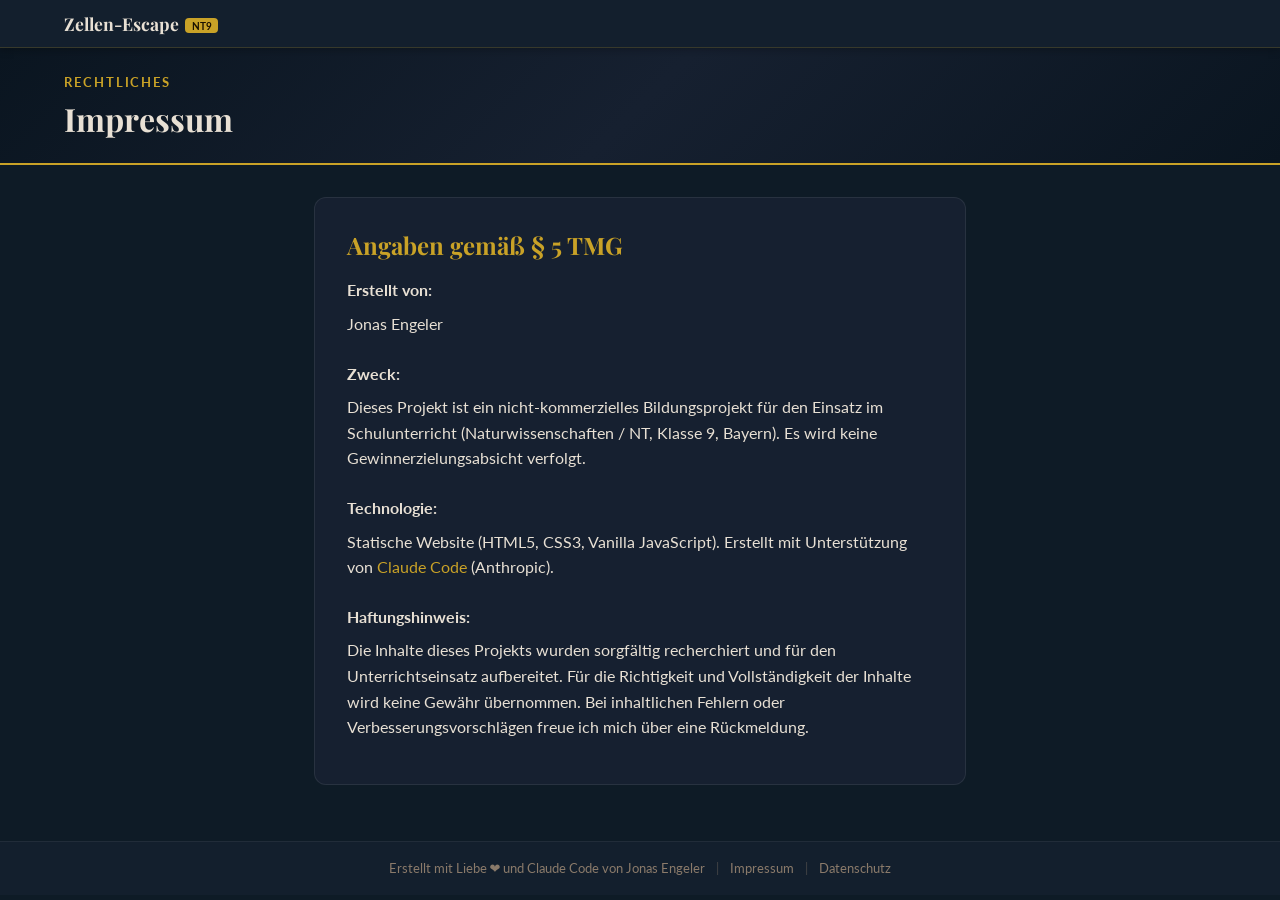
==== impressum.html @ a906e3ff "Add files via upload" ====
<!DOCTYPE html>
<html lang="de">
<head>
  <meta charset="UTF-8">
  <meta name="viewport" content="width=device-width, initial-scale=1.0">
  <title>Zellen-Escape-Room NT9 – Impressum</title>
  <link rel="preconnect" href="https://fonts.googleapis.com">
  <link href="https://fonts.googleapis.com/css2?family=Playfair+Display:wght@400;700&family=Lato:wght@300;400;700&family=Courier+Prime:wght@400;700&display=swap" rel="stylesheet">
  <link rel="stylesheet" href="styles/main.css">
</head>
<body>

<header class="site-header">
  <div class="header-inner">
    <a href="index.html" class="site-logo">Zellen-Escape<span class="logo-badge">NT9</span></a>
  </div>
</header>

<div class="mappe-banner">
  <div class="mappe-banner-inner">
    <span class="mappe-label">Rechtliches</span>
    <h1>Impressum</h1>
  </div>
</div>

<main style="max-width:700px;margin:2rem auto;padding:0 1.5rem;">
  <div class="lehrer-card" style="background:var(--bg-card);border:1px solid rgba(255,255,255,0.08);border-radius:var(--radius-lg);padding:2rem;margin-bottom:1.5rem;">
    <h2 style="color:var(--gold);margin-bottom:1rem;">Angaben gemäß § 5 TMG</h2>

    <p style="color:var(--text-light);margin-bottom:0.5rem;"><strong>Erstellt von:</strong></p>
    <p style="color:var(--text-light);margin-bottom:1.5rem;">Jonas Engeler</p>

    <p style="color:var(--text-light);margin-bottom:0.5rem;"><strong>Zweck:</strong></p>
    <p style="color:var(--text-light);margin-bottom:1.5rem;">
      Dieses Projekt ist ein nicht-kommerzielles Bildungsprojekt für den Einsatz im Schulunterricht (Naturwissenschaften / NT, Klasse 9, Bayern). Es wird keine Gewinnerzielungsabsicht verfolgt.
    </p>

    <p style="color:var(--text-light);margin-bottom:0.5rem;"><strong>Technologie:</strong></p>
    <p style="color:var(--text-light);margin-bottom:1.5rem;">
      Statische Website (HTML5, CSS3, Vanilla JavaScript). Erstellt mit Unterstützung von <a href="https://claude.ai/claude-code" target="_blank" rel="noopener">Claude Code</a> (Anthropic).
    </p>

    <p style="color:var(--text-light);margin-bottom:0.5rem;"><strong>Haftungshinweis:</strong></p>
    <p style="color:var(--text-light);">
      Die Inhalte dieses Projekts wurden sorgfältig recherchiert und für den Unterrichtseinsatz aufbereitet. Für die Richtigkeit und Vollständigkeit der Inhalte wird keine Gewähr übernommen. Bei inhaltlichen Fehlern oder Verbesserungsvorschlägen freue ich mich über eine Rückmeldung.
    </p>
  </div>
</main>

<footer class="site-footer">
  Erstellt mit Liebe &#10084;&#65039; und <a href="https://claude.ai/claude-code" target="_blank" rel="noopener">Claude Code</a> von Jonas Engeler
  <span class="footer-sep">|</span>
  <a href="impressum.html">Impressum</a>
  <span class="footer-sep">|</span>
  <a href="datenschutz.html">Datenschutz</a>
</footer>

</body>
</html>
---- styles/main.css ----
/* ===================================================================
   main.css – Zellen-Escape-Room NT9
   Design-System für alle Seiten
   =================================================================== */

/* ─── 1. CSS-Variablen ─────────────────────────────────────────── */
:root {
  /* Hintergründe */
  --bg:           #0e1b26;
  --bg-mid:       #131f2d;
  --bg-card:      #162030;

  /* Papier-Töne */
  --paper:        #f5f0e8;
  --paper-dark:   #ede7d9;
  --paper-border: #d5c9b5;

  /* Akzentfarben */
  --gold:         #c9a227;
  --red:          #9b2226;
  --red-light:    #c0392b;
  --green:        #27ae60;
  --blue:         #2980b9;
  --orange:       #e67e22;

  /* Text */
  --text-light:   #e8e0d4;
  --text-mid:     #4a3728;
  --text-dark:    #2c1f14;
  --text-faint:   #8a7a6a;
  --text-muted:   #6b5744;

  /* Effekte */
  --shadow-sm:  0 2px 8px rgba(0,0,0,0.25);
  --shadow-md:  0 4px 16px rgba(0,0,0,0.35);
  --shadow-lg:  0 8px 32px rgba(0,0,0,0.5);
  --radius:     8px;
  --radius-lg:  12px;
  --transition: 0.18s ease;
}

/* ─── 2. Reset & Base ─────────────────────────────────────────── */
*, *::before, *::after { box-sizing: border-box; margin: 0; padding: 0; }

html { scroll-behavior: smooth; }

body {
  background: var(--bg);
  color: var(--text-light);
  font-family: 'Lato', system-ui, sans-serif;
  font-size: 16px;
  line-height: 1.6;
  min-height: 100vh;
  display: flex;
  flex-direction: column;
}

h1, h2, h3, h4 {
  font-family: 'Playfair Display', Georgia, serif;
  line-height: 1.3;
}

a { color: var(--gold); text-decoration: none; transition: color var(--transition); }
a:hover { color: #e8c040; }

img { max-width: 100%; height: auto; }

/* ─── 3. Header ───────────────────────────────────────────────── */
.site-header {
  background: var(--bg-mid);
  border-bottom: 1px solid rgba(201,162,39,0.2);
  position: sticky;
  top: 0;
  z-index: 100;
  box-shadow: var(--shadow-sm);
}

.header-inner {
  max-width: 1200px;
  margin: 0 auto;
  padding: 0.6rem 1.5rem;
  display: flex;
  align-items: center;
  gap: 1rem;
}

.site-logo {
  font-family: 'Playfair Display', serif;
  font-size: 1.1rem;
  font-weight: 700;
  color: var(--text-light);
  white-space: nowrap;
}

.logo-badge {
  background: var(--gold);
  color: #1a1000;
  font-size: 0.65rem;
  font-weight: 700;
  padding: 0.1rem 0.4rem;
  border-radius: 4px;
  margin-left: 0.4rem;
  vertical-align: middle;
  font-family: 'Lato', sans-serif;
}

/* ─── 3b. Punkte-Zähler im Header ───────────────────────────── */
#points-counter-wrap {
  display: flex;
  align-items: center;
  gap: 0.35rem;
  background: rgba(201,162,39,0.12);
  border: 1px solid rgba(201,162,39,0.35);
  border-radius: 20px;
  padding: 0.2rem 0.75rem;
  white-space: nowrap;
  margin-left: auto;
  flex-shrink: 0;
}
.points-label {
  font-family: 'Lato', sans-serif;
  font-size: 0.65rem;
  font-weight: 700;
  text-transform: uppercase;
  letter-spacing: 0.06em;
  color: var(--gold);
  opacity: 0.75;
}
#points-counter {
  font-family: 'Courier Prime', monospace;
  font-size: 0.82rem;
  font-weight: 700;
  color: var(--gold);
}
@media (max-width: 600px) {
  #points-counter-wrap { padding: 0.15rem 0.5rem; }
  .points-label        { display: none; }
  #points-counter      { font-size: 0.75rem; }
}

/* ─── 4. Kapitel-Navigation ───────────────────────────────────── */
.chapter-nav {
  display: flex;
  align-items: center;
  gap: 0.3rem;
  flex: 1;
  justify-content: center;
}

.nav-arrow {
  color: var(--text-faint);
  font-size: 1.4rem;
  padding: 0 0.2rem;
  transition: color var(--transition);
}
.nav-arrow:hover { color: var(--gold); }

.chapter-circles {
  display: flex;
  gap: 0.3rem;
}

.chapter-circle {
  width: 32px;
  height: 32px;
  border-radius: 50%;
  background: rgba(255,255,255,0.06);
  border: 1px solid rgba(255,255,255,0.12);
  color: var(--text-faint);
  font-size: 0.8rem;
  font-weight: 700;
  display: flex;
  align-items: center;
  justify-content: center;
  transition: all var(--transition);
  cursor: pointer;
  text-decoration: none;
}

.chapter-circle:hover { border-color: var(--gold); color: var(--gold); }
.chapter-circle.active { background: var(--gold); color: #1a1000; border-color: var(--gold); transform: scale(1.15); }
.chapter-circle.completed { background: var(--green); color: white; border-color: var(--green); }
.chapter-circle.locked { cursor: not-allowed; opacity: 0.4; }

.sidebar-toggle {
  background: none;
  border: 1px solid rgba(255,255,255,0.15);
  color: var(--text-light);
  padding: 0.35rem 0.6rem;
  border-radius: var(--radius);
  cursor: pointer;
  font-size: 1rem;
  display: none;
}

/* ─── 5. Banner ───────────────────────────────────────────────── */
.mappe-banner {
  background: linear-gradient(135deg, #0a1520 0%, #162030 50%, #0a1520 100%);
  border-bottom: 2px solid var(--gold);
  padding: 1.5rem 0;
}

.mappe-banner-inner {
  max-width: 1200px;
  margin: 0 auto;
  padding: 0 1.5rem;
}

.mappe-label {
  font-size: 0.8rem;
  font-weight: 700;
  letter-spacing: 0.15em;
  color: var(--gold);
  text-transform: uppercase;
  display: block;
  margin-bottom: 0.3rem;
}

.mappe-banner h1 {
  font-size: clamp(1.3rem, 3vw, 2rem);
  color: var(--text-light);
}

/* ─── 6. Layout-Wrapper (Sidebar + Content) ───────────────────── */
.layout-wrapper {
  max-width: 1200px;
  margin: 0 auto;
  padding: 2rem 1.5rem;
  display: flex;
  gap: 2rem;
  flex: 1;
  align-items: flex-start;
}

/* ─── 7. Sidebar ─────────────────────────────────────────────── */
.task-sidebar {
  width: 220px;
  flex-shrink: 0;
  background: var(--bg-card);
  border: 1px solid rgba(201,162,39,0.12);
  border-radius: var(--radius-lg);
  padding: 1rem;
  position: sticky;
  top: 80px;
}

.sidebar-title {
  font-size: 0.85rem;
  font-weight: 700;
  color: var(--gold);
  text-transform: uppercase;
  letter-spacing: 0.1em;
  margin-bottom: 0.75rem;
  padding-bottom: 0.5rem;
  border-bottom: 1px solid rgba(201,162,39,0.2);
}

.task-list { list-style: none; }

.task-nav-item {
  display: flex;
  align-items: flex-start;
  gap: 0.5rem;
  padding: 0.5rem 0.4rem;
  border-radius: var(--radius);
  cursor: pointer;
  transition: background var(--transition);
  margin-bottom: 0.2rem;
}

.task-nav-item:hover:not(.locked) { background: rgba(201,162,39,0.08); }
.task-nav-item.active { background: rgba(201,162,39,0.12); }
.task-nav-item.completed .task-status { color: var(--green); }
.task-nav-item.locked { opacity: 0.5; cursor: not-allowed; }

.task-status { font-size: 0.85rem; min-width: 16px; }
.task-nav-title { font-size: 0.8rem; color: var(--text-light); line-height: 1.3; }

/* ─── 8. Content-Area ─────────────────────────────────────────── */
.content-area { flex: 1; min-width: 0; }

/* ─── 9. Archiv-Kontext ───────────────────────────────────────── */
.archive-context {
  background: var(--bg-card);
  border: 1px solid rgba(201,162,39,0.15);
  border-radius: var(--radius-lg);
  padding: 1.25rem 1.5rem;
  margin-bottom: 1.5rem;
}

.archive-stamp {
  font-size: 0.7rem;
  letter-spacing: 0.15em;
  color: var(--gold);
  text-transform: uppercase;
  margin-bottom: 0.5rem;
  font-weight: 700;
}

.context-text {
  color: var(--text-light);
  font-style: italic;
  opacity: 0.9;
}

/* ─── 10. Strategiekoffer ─────────────────────────────────────── */
.strategie-koffer {
  background: var(--bg-card);
  border: 1px solid rgba(201,162,39,0.2);
  border-radius: var(--radius-lg);
  margin-bottom: 1.5rem;
  overflow: hidden;
}

.strategie-koffer summary {
  padding: 0.9rem 1.2rem;
  cursor: pointer;
  color: var(--gold);
  font-weight: 700;
  font-size: 0.9rem;
  list-style: none;
  display: flex;
  align-items: center;
  gap: 0.5rem;
  user-select: none;
}

.strategie-koffer summary::before {
  content: '▶';
  font-size: 0.7rem;
  transition: transform 0.2s;
}
.strategie-koffer[open] summary::before { transform: rotate(90deg); }

.strategie-koffer-body {
  padding: 0 1.2rem 1rem;
  display: flex;
  flex-direction: column;
  gap: 0.5rem;
}

.strategie-item {
  color: var(--text-light);
  font-size: 0.88rem;
  padding: 0.4rem 0;
  border-top: 1px solid rgba(255,255,255,0.05);
}
.strategie-item strong { color: var(--gold); }

/* ─── 11. Task-Block ─────────────────────────────────────────── */
.task-block {
  display: none;
  margin-bottom: 2rem;
  animation: fadeSlideIn 0.3s ease;
}

.task-block.visible { display: block; }

@keyframes fadeSlideIn {
  from { opacity: 0; }
  to   { opacity: 1; }
}

.task-block-header {
  margin-bottom: 0.75rem;
}

.task-meta {
  display: flex;
  align-items: center;
  gap: 1rem;
}

.task-number {
  font-size: 0.78rem;
  color: var(--text-faint);
  text-transform: uppercase;
  letter-spacing: 0.1em;
  font-weight: 700;
}

.difficulty { color: var(--gold); font-size: 0.9rem; }

.task-title-h2 {
  font-size: 1.3rem;
  color: var(--text-light);
  margin-bottom: 1rem;
}

/* ─── 12. Dokument-Karte ─────────────────────────────────────── */
.document-card {
  background: var(--paper);
  border: 1px solid var(--paper-border);
  border-radius: var(--radius);
  padding: 1.5rem;
  margin-bottom: 1.25rem;
  box-shadow: var(--shadow-sm);
  position: relative;
  overflow: hidden;
}

.document-stamp {
  font-size: 0.7rem;
  letter-spacing: 0.12em;
  color: var(--red);
  text-transform: uppercase;
  font-weight: 700;
  margin-bottom: 0.75rem;
  font-family: 'Courier Prime', monospace;
}

.document-text {
  font-family: 'Courier Prime', 'Courier New', monospace;
  color: var(--text-dark);
  line-height: 1.7;
  font-size: 0.95rem;
}

.document-text p { margin-bottom: 0.75rem; }
.document-text p:last-child { margin-bottom: 0; }
.document-text strong { color: var(--red); font-weight: 700; }
.document-text em { color: var(--text-mid); }

/* Bild in Dokument-Karte */
.doc-image-wrap {
  float: right;
  max-width: 190px;
  margin: 0 0 1rem 1.5rem;
  text-align: center;
}

.doc-image {
  width: 100%;
  border-radius: 4px;
  filter: sepia(15%) grayscale(25%);
  border: 1px solid var(--paper-border);
}

.doc-image-caption {
  font-size: 0.72rem;
  color: var(--text-faint);
  font-style: italic;
  margin-top: 0.3rem;
  line-height: 1.3;
}

/* ANALYSIERT-Stempel */
.analysiert-stamp {
  position: absolute;
  top: 50%;
  left: 50%;
  transform: translate(-50%, -50%) rotate(-12deg) scale(0);
  color: var(--green);
  font-family: 'Courier Prime', monospace;
  font-size: 1.8rem;
  font-weight: 700;
  border: 4px solid var(--green);
  padding: 0.3rem 0.8rem;
  border-radius: 4px;
  opacity: 0.85;
  pointer-events: none;
  animation: stampIn 0.5s cubic-bezier(0.175, 0.885, 0.32, 1.275) forwards;
  white-space: nowrap;
}

@keyframes stampIn {
  0%   { transform: translate(-50%, -50%) rotate(-12deg) scale(3.5); opacity: 0; }
  100% { transform: translate(-50%, -50%) rotate(-12deg) scale(1); opacity: 0.85; }
}

/* ─── 13. Frage-Block ─────────────────────────────────────────── */
.question-block {
  margin-bottom: 1rem;
}

.question-text {
  font-weight: 700;
  color: var(--text-light);
  margin-bottom: 1rem;
  font-size: 1.05rem;
}

/* ─── 14. Antwort-Optionen (Radio/Checkbox) ───────────────────── */
.options-list {
  display: flex;
  flex-direction: column;
  gap: 0.5rem;
  margin-bottom: 1rem;
}

.option-label {
  display: flex;
  align-items: flex-start;
  gap: 0.6rem;
  padding: 0.6rem 0.9rem;
  background: var(--bg-card);
  border: 1px solid rgba(255,255,255,0.08);
  border-radius: var(--radius);
  cursor: pointer;
  color: var(--text-light);
  transition: border-color var(--transition), background var(--transition);
  font-size: 0.95rem;
  line-height: 1.4;
}

.option-label:hover {
  border-color: rgba(201,162,39,0.3);
  background: rgba(201,162,39,0.05);
}

.option-label input {
  margin-top: 0.15rem;
  flex-shrink: 0;
  accent-color: var(--gold);
}

/* ─── 15. Richtig/Falsch-Tabelle ──────────────────────────────── */
.tf-table {
  width: 100%;
  border-collapse: collapse;
  margin-bottom: 1rem;
  background: var(--bg-card);
  border-radius: var(--radius);
  overflow: hidden;
}

.tf-table th {
  background: rgba(201,162,39,0.15);
  color: var(--gold);
  font-size: 0.8rem;
  text-transform: uppercase;
  letter-spacing: 0.08em;
  padding: 0.6rem 0.8rem;
  text-align: left;
}

.tf-table td {
  padding: 0.7rem 0.8rem;
  border-top: 1px solid rgba(255,255,255,0.05);
  color: var(--text-light);
  font-size: 0.92rem;
  vertical-align: middle;
}

.tf-table td:last-child,
.tf-table td:nth-last-child(2) {
  text-align: center;
  width: 70px;
}

.tf-table input[type="radio"] { accent-color: var(--gold); }

/* ─── 16. Zuordnung ───────────────────────────────────────────── */
.zuordnung-liste {
  display: flex;
  flex-direction: column;
  gap: 0.5rem;
  margin-bottom: 1rem;
}

.zuordnung-row {
  display: flex;
  align-items: center;
  gap: 1rem;
  padding: 0.6rem 0.9rem;
  background: var(--bg-card);
  border: 1px solid rgba(255,255,255,0.08);
  border-radius: var(--radius);
  flex-wrap: wrap;
}

.zuordnung-term {
  flex: 1;
  min-width: 180px;
  color: var(--text-light);
  font-size: 0.92rem;
}

.zuordnung-row label {
  display: flex;
  align-items: center;
  gap: 0.3rem;
  color: var(--text-light);
  font-size: 0.88rem;
  cursor: pointer;
}

.zuordnung-row select {
  background: var(--bg);
  color: var(--text-light);
  border: 1px solid rgba(255,255,255,0.2);
  border-radius: 4px;
  padding: 0.3rem 0.5rem;
  font-size: 0.88rem;
}

/* Sort-Liste */
.sort-liste {
  display: flex;
  flex-direction: column;
  gap: 0.5rem;
  margin-bottom: 1rem;
}

.sort-row {
  display: flex;
  align-items: center;
  gap: 1rem;
  padding: 0.6rem 0.9rem;
  background: var(--bg-card);
  border: 1px solid rgba(255,255,255,0.08);
  border-radius: var(--radius);
}

.sort-row span {
  flex: 1;
  color: var(--text-light);
  font-size: 0.92rem;
}

.sort-row select {
  background: var(--bg);
  color: var(--text-light);
  border: 1px solid rgba(255,255,255,0.2);
  border-radius: 4px;
  padding: 0.3rem 0.5rem;
  font-size: 0.88rem;
  min-width: 80px;
}

/* ─── 17. Tipp-System ─────────────────────────────────────────── */
.hint-area {
  display: flex;
  flex-direction: column;
  gap: 0.5rem;
  margin-bottom: 1rem;
}

.hint-btn {
  background: transparent;
  border: 1px solid var(--gold);
  color: var(--gold);
  padding: 0.5rem 1rem;
  border-radius: var(--radius);
  cursor: pointer;
  font-size: 0.85rem;
  font-weight: 700;
  transition: all var(--transition);
  align-self: flex-start;
  min-height: 44px;
}

.hint-btn:hover { background: rgba(201,162,39,0.1); }

.hint-btn-2 {
  border-color: var(--orange);
  color: var(--orange);
  border-style: dashed;
}
.hint-btn-2:hover { background: rgba(230,126,34,0.1); }

.hint-box-collapsible {
  background: rgba(201,162,39,0.08);
  border-left: 4px solid var(--gold);
  padding: 0.8rem 1rem;
  border-radius: 0 var(--radius) var(--radius) 0;
  color: var(--text-light);
  font-size: 0.9rem;
  line-height: 1.5;
}

.hint-box-collapsible.level-2 {
  background: rgba(230,126,34,0.08);
  border-left-color: var(--orange);
}

/* ─── 18. Buttons ─────────────────────────────────────────────── */
.btn-check {
  background: var(--gold);
  color: #1a1000;
  border: none;
  padding: 0.65rem 1.5rem;
  border-radius: var(--radius);
  cursor: pointer;
  font-weight: 700;
  font-size: 0.95rem;
  transition: all var(--transition);
  min-height: 44px;
  font-family: 'Lato', sans-serif;
}

.btn-check:hover { background: #e8c040; transform: translateY(-1px); }
.btn-check:active { transform: translateY(0); }

.btn-next {
  display: none;
  background: var(--green);
  color: white;
  border: none;
  padding: 0.65rem 1.5rem;
  border-radius: var(--radius);
  cursor: pointer;
  font-weight: 700;
  font-size: 0.95rem;
  transition: all var(--transition);
  margin-top: 0.75rem;
  min-height: 44px;
  align-items: center;
  gap: 0.4rem;
  font-family: 'Lato', sans-serif;
  text-decoration: none;
}

.btn-next:hover { background: #1e8449; color: white; }

/* ─── 19. Feedback-Area ───────────────────────────────────────── */
.feedback-area {
  margin-top: 0.75rem;
  padding: 0.8rem 1rem;
  border-radius: var(--radius);
  font-size: 0.92rem;
  line-height: 1.5;
  display: none;
}

.feedback-area.correct {
  display: block;
  background: rgba(39,174,96,0.1);
  border-left: 4px solid var(--green);
  color: #a8ffcc;
}

.feedback-area.wrong {
  display: block;
  background: rgba(192,57,43,0.1);
  border-left: 4px solid var(--red-light);
  color: #ffb3a7;
}

.feedback-area.hint {
  display: block;
  background: rgba(41,128,185,0.1);
  border-left: 4px solid var(--blue);
  color: #a8d8f8;
}

.feedback-area.warning {
  display: block;
  background: rgba(230,126,34,0.1);
  border-left: 4px solid var(--orange);
  color: #ffd6a0;
}

/* ─── 20. Code-Section ────────────────────────────────────────── */
.code-section {
  background: var(--paper);
  border: 2px solid var(--gold);
  border-radius: var(--radius-lg);
  padding: 2rem;
  margin: 2rem 0;
  box-shadow: var(--shadow-md);
}

.code-header { margin-bottom: 1.5rem; text-align: center; }

.code-badge {
  display: inline-block;
  background: var(--red);
  color: white;
  font-size: 0.7rem;
  font-weight: 700;
  letter-spacing: 0.15em;
  padding: 0.2rem 0.6rem;
  border-radius: 4px;
  margin-bottom: 0.75rem;
  font-family: 'Courier Prime', monospace;
}

.code-title {
  color: var(--text-dark);
  font-size: 1.4rem;
  margin-bottom: 0.4rem;
}

.code-subtitle {
  color: var(--text-mid);
  font-size: 0.9rem;
}

.code-input-group {
  display: flex;
  gap: 0.75rem;
  justify-content: center;
  flex-wrap: wrap;
}

.code-input {
  font-family: 'Courier Prime', monospace;
  font-size: 1.4rem;
  font-weight: 700;
  letter-spacing: 0.2em;
  text-transform: uppercase;
  padding: 0.6rem 1rem;
  border: 2px solid var(--paper-border);
  border-radius: var(--radius);
  background: white;
  color: var(--text-dark);
  width: 220px;
  text-align: center;
  min-height: 54px;
}

.code-input:focus {
  outline: none;
  border-color: var(--gold);
  box-shadow: 0 0 0 3px rgba(201,162,39,0.2);
}

/* Code-Section Buttons (dunkler Text auf hellem Papier) */
.code-section .home-btn,
.code-section .print-btn {
  display: inline-block;
  margin-top: 1rem;
  padding: 0.5rem 1rem;
  border-radius: var(--radius);
  font-size: 0.88rem;
  color: var(--text-dark) !important;
  border: 1px solid var(--paper-border);
  text-decoration: none;
}

.code-section .home-btn:hover,
.code-section .print-btn:hover {
  background: var(--paper-dark);
  color: var(--text-dark) !important;
}

.code-nav-btns {
  display: flex;
  gap: 1rem;
  justify-content: center;
  margin-top: 0.5rem;
  flex-wrap: wrap;
}

/* ─── 21. Diskussions-Block ───────────────────────────────────── */
.discussion-block {
  border-left: 4px solid var(--blue);
  background: rgba(245,240,232,0.05);
  border-radius: 0 var(--radius-lg) var(--radius-lg) 0;
  padding: 1.25rem 1.5rem;
  margin: 2rem 0;
}

.discussion-label {
  display: block;
  font-size: 0.78rem;
  font-weight: 700;
  letter-spacing: 0.12em;
  color: var(--blue);
  text-transform: uppercase;
  margin-bottom: 0.6rem;
}

.discussion-prompt {
  color: var(--text-light);
  font-size: 0.98rem;
  line-height: 1.6;
}

/* ─── 22. Exkurs-Block ────────────────────────────────────────── */
.exkurs-block {
  border-left: 4px solid var(--green);
  background: rgba(39,174,96,0.05);
  border-radius: 0 var(--radius-lg) var(--radius-lg) 0;
  padding: 1.25rem 1.5rem;
  margin-bottom: 2rem;
}

.exkurs-label {
  display: block;
  font-size: 0.78rem;
  font-weight: 700;
  letter-spacing: 0.12em;
  color: var(--green);
  text-transform: uppercase;
  margin-bottom: 0.5rem;
}

.exkurs-block p { color: var(--text-light); margin-bottom: 0.5rem; }

.exkurs-link {
  color: var(--green) !important;
  font-weight: 600;
}
.exkurs-link:hover { color: #1e8449 !important; }

/* ─── 23. Completion-Zertifikat ───────────────────────────────── */
.completion-cert {
  background: linear-gradient(135deg, #1a2a1a 0%, var(--bg-card) 100%);
  border: 2px solid var(--gold);
  border-radius: var(--radius-lg);
  padding: 2.5rem;
  text-align: center;
  margin: 2rem 0;
}

.cert-header { margin-bottom: 1.5rem; }

.cert-badge {
  display: inline-block;
  background: var(--gold);
  color: #1a1000;
  font-size: 0.9rem;
  font-weight: 700;
  padding: 0.4rem 1rem;
  border-radius: var(--radius);
  margin-bottom: 1rem;
}

.completion-cert h3 {
  color: var(--text-light);
  font-size: 1.6rem;
  margin-bottom: 0.5rem;
}

.cert-text {
  color: var(--text-light);
  opacity: 0.85;
  max-width: 500px;
  margin: 0 auto 1.5rem;
}

.cert-nav {
  display: flex;
  gap: 1rem;
  justify-content: center;
  flex-wrap: wrap;
}

/* ─── 24. Startseite (index.html) ────────────────────────────── */
.landing-page {
  background: linear-gradient(160deg, #060e15 0%, #0e1b26 40%, #131f2d 100%);
  min-height: 100vh;
}

.landing-hero {
  max-width: 900px;
  margin: 0 auto;
  padding: 5rem 2rem 3rem;
  text-align: center;
}

.landing-label {
  font-size: 0.75rem;
  letter-spacing: 0.2em;
  color: var(--gold);
  text-transform: uppercase;
  font-weight: 700;
  display: block;
  margin-bottom: 1rem;
}

.landing-title {
  font-size: clamp(2rem, 5vw, 3.5rem);
  color: var(--text-light);
  margin-bottom: 1rem;
  line-height: 1.2;
}

.landing-subtitle {
  font-size: clamp(1rem, 2.5vw, 1.35rem);
  color: var(--text-faint);
  margin-bottom: 2rem;
}

.landing-intro {
  color: var(--text-light);
  opacity: 0.88;
  max-width: 620px;
  margin: 0 auto 2.5rem;
  font-size: 1.05rem;
}

.cta-buttons {
  display: flex;
  gap: 1rem;
  justify-content: center;
  flex-wrap: wrap;
  margin-bottom: 3rem;
}

.start-btn {
  background: var(--gold);
  color: #1a1000;
  padding: 0.9rem 2.5rem;
  border-radius: var(--radius);
  font-weight: 700;
  font-size: 1.05rem;
  text-decoration: none;
  transition: all var(--transition);
  min-height: 52px;
  display: inline-flex;
  align-items: center;
}
.start-btn:hover { background: #e8c040; color: #1a1000; transform: translateY(-2px); }

.anleitung-btn {
  background: transparent;
  color: var(--gold);
  padding: 0.9rem 2rem;
  border-radius: var(--radius);
  border: 1px solid var(--gold);
  font-weight: 700;
  font-size: 1rem;
  cursor: pointer;
  transition: all var(--transition);
  min-height: 52px;
  font-family: 'Lato', sans-serif;
}
.anleitung-btn:hover { background: rgba(201,162,39,0.1); }

/* Vorwissens-Block */
.vorwissens-block {
  border-left: 4px solid var(--orange);
  background: rgba(230,126,34,0.08);
  border-radius: 0 var(--radius-lg) var(--radius-lg) 0;
  padding: 1.25rem 1.5rem;
  margin: 0 auto 2rem;
  max-width: 680px;
  text-align: left;
}

.vorwissens-intro {
  color: var(--text-light) !important;
  font-weight: 700;
  margin-bottom: 0.75rem;
}

.vorwissens-questions {
  padding-left: 1.2rem;
}

.vorwissens-questions li {
  color: var(--text-light) !important;
  margin-bottom: 0.4rem;
  font-size: 0.95rem;
}

/* ─── 25. Anleitung-Modal ─────────────────────────────────────── */
.anleitung-overlay {
  display: none;
  position: fixed;
  inset: 0;
  background: rgba(0,0,0,0.7);
  backdrop-filter: blur(4px);
  z-index: 1000;
  align-items: center;
  justify-content: center;
  padding: 1rem;
}

.anleitung-overlay.open { display: flex; }

.anleitung-modal {
  background: white;
  border-radius: var(--radius-lg);
  max-width: 640px;
  width: 100%;
  max-height: 80vh;
  overflow-y: auto;
  padding: 2rem;
  color: var(--text-dark);
}

.anleitung-modal h2 {
  color: var(--text-dark);
  margin-bottom: 1rem;
  font-size: 1.4rem;
}

.anleitung-modal p, .anleitung-modal li {
  color: var(--text-mid);
  margin-bottom: 0.6rem;
  font-size: 0.95rem;
}

.anleitung-modal ol, .anleitung-modal ul { padding-left: 1.4rem; }

.modal-close-btn {
  background: var(--red);
  color: white;
  border: none;
  padding: 0.6rem 1.5rem;
  border-radius: var(--radius);
  cursor: pointer;
  font-weight: 700;
  margin-top: 1.25rem;
  font-family: 'Lato', sans-serif;
  min-height: 44px;
}

/* ─── 26. Karte (karte.html) ──────────────────────────────────── */
.karte-page .content-area {
  max-width: 900px;
  margin: 2rem auto;
  padding: 0 1.5rem;
}

.karte-grid {
  display: grid;
  grid-template-columns: repeat(auto-fill, minmax(240px, 1fr));
  gap: 1.25rem;
}

.karte-card {
  background: var(--bg-card);
  border: 1px solid rgba(255,255,255,0.08);
  border-radius: var(--radius-lg);
  padding: 1.5rem;
  transition: all var(--transition);
  cursor: pointer;
  text-decoration: none;
  display: block;
  position: relative;
  overflow: hidden;
}

.karte-card:hover:not(.locked) {
  border-color: rgba(201,162,39,0.4);
  transform: translateY(-2px);
  box-shadow: var(--shadow-md);
}

.karte-card.locked {
  opacity: 0.45;
  cursor: not-allowed;
}

.karte-card.completed { border-color: rgba(39,174,96,0.4); }

.karte-card-num {
  font-size: 0.7rem;
  color: var(--gold);
  font-weight: 700;
  letter-spacing: 0.1em;
  text-transform: uppercase;
  margin-bottom: 0.3rem;
}

.karte-card-title {
  font-family: 'Playfair Display', serif;
  color: var(--text-light);
  font-size: 1.05rem;
  margin-bottom: 0.5rem;
}

.karte-card-desc {
  font-size: 0.82rem;
  color: var(--text-faint);
  line-height: 1.4;
}

.karte-card-status {
  position: absolute;
  top: 0.75rem;
  right: 0.75rem;
  font-size: 1.1rem;
}

.check-icon { color: var(--green); }
.start-arrow { color: var(--gold); }

/* ─── 27. Lehrer-Seite ────────────────────────────────────────── */
.lehrer-page .content-area {
  max-width: 700px;
  margin: 3rem auto;
  padding: 0 1.5rem;
}

.lehrer-card {
  background: var(--bg-card);
  border: 1px solid rgba(201,162,39,0.2);
  border-radius: var(--radius-lg);
  padding: 2rem;
  margin-bottom: 1.5rem;
}

.lehrer-card h2 { color: var(--gold); margin-bottom: 1rem; }
.lehrer-card p { color: var(--text-light); margin-bottom: 0.75rem; }

.lehrer-input {
  background: var(--bg);
  color: var(--text-light);
  border: 1px solid rgba(255,255,255,0.2);
  border-radius: var(--radius);
  padding: 0.6rem 1rem;
  font-size: 1rem;
  width: 100%;
  max-width: 300px;
  margin-bottom: 1rem;
  font-family: 'Lato', sans-serif;
}

/* Lehrer-Floating-Button */
.teacher-fab {
  position: fixed;
  bottom: 5rem;
  right: 1.5rem;
  background: var(--bg-card);
  border: 1px solid var(--gold);
  border-radius: var(--radius-lg);
  padding: 0.75rem 1rem;
  color: var(--gold);
  font-size: 0.85rem;
  cursor: pointer;
  z-index: 90;
  box-shadow: var(--shadow-md);
}

.progress-bar-wrap {
  background: rgba(255,255,255,0.08);
  border-radius: 4px;
  height: 8px;
  margin-bottom: 0.4rem;
  overflow: hidden;
}

.progress-bar-fill {
  background: var(--gold);
  height: 100%;
  border-radius: 4px;
  transition: width 0.4s ease;
}

/* ─── 28. Musik-Player ────────────────────────────────────────── */
#music-player {
  position: fixed;
  bottom: 1.5rem;
  left: 1.5rem;
  background: var(--bg-card);
  border: 1px solid rgba(255,255,255,0.12);
  border-radius: var(--radius-lg);
  padding: 0.5rem 0.75rem;
  display: flex;
  align-items: center;
  gap: 0.4rem;
  z-index: 90;
  box-shadow: var(--shadow-sm);
  transition: border-color var(--transition);
}

#music-player.music-on { border-color: var(--gold); }

.music-btn {
  background: none;
  border: none;
  color: var(--text-faint);
  cursor: pointer;
  font-size: 1rem;
  padding: 0.2rem 0.3rem;
  transition: color var(--transition);
  min-height: 32px;
}
.music-btn:hover { color: var(--gold); }

.music-label {
  font-size: 0.75rem;
  color: var(--text-faint);
  max-width: 100px;
  overflow: hidden;
  text-overflow: ellipsis;
  white-space: nowrap;
}

#music-player.music-on .music-label { color: var(--gold); }

/* ─── 29. Footer ──────────────────────────────────────────────── */
.site-footer {
  background: var(--bg-mid);
  border-top: 1px solid rgba(255,255,255,0.06);
  padding: 1rem 1.5rem;
  text-align: center;
  font-size: 0.82rem;
  color: var(--text-faint);
}

.site-footer a { color: var(--text-faint); }
.site-footer a:hover { color: var(--gold); }
.footer-sep { margin: 0 0.5rem; opacity: 0.4; }

/* ─── 30. Konfetti-Canvas ─────────────────────────────────────── */
#confetti-canvas {
  position: fixed;
  inset: 0;
  pointer-events: none;
  z-index: 9999;
}

/* ─── 31. Druck-Styles ────────────────────────────────────────── */
@media print {
  header, nav, .task-sidebar, #music-player, footer,
  .btn-check, .btn-next, .anleitung-overlay { display: none !important; }
  body { background: white; color: black; }
  .completion-cert, .document-card { border: 1px solid #ccc; }
}

/* ─── 32. Mobile (max-width: 768px) ───────────────────────────── */
@media (max-width: 768px) {
  .layout-wrapper { flex-direction: column; gap: 1rem; }
  .task-sidebar { width: 100%; position: static; top: auto; }
  .chapter-circles { gap: 0.2rem; }
  .chapter-circle { width: 28px; height: 28px; font-size: 0.72rem; }
  .header-inner { padding: 0.5rem 1rem; }
  .mappe-banner { padding: 1rem 0; }
  .layout-wrapper { padding: 1rem; }
  .sidebar-toggle { display: block; }
  .karte-grid { grid-template-columns: 1fr 1fr; }
}

@media (max-width: 600px) {
  .btn-check, .btn-next { min-height: 44px; width: 100%; }
  .question-block { overflow-x: auto; }
  .tf-table { min-width: 420px; }
  .music-label { display: none; }
  .karte-grid { grid-template-columns: 1fr; }
  .code-input-group { flex-direction: column; align-items: center; }
  .code-input { width: 100%; }
  .zuordnung-row { flex-direction: column; align-items: flex-start; }
  .doc-image-wrap { float: none; max-width: 100%; margin: 0 0 1rem; }
}
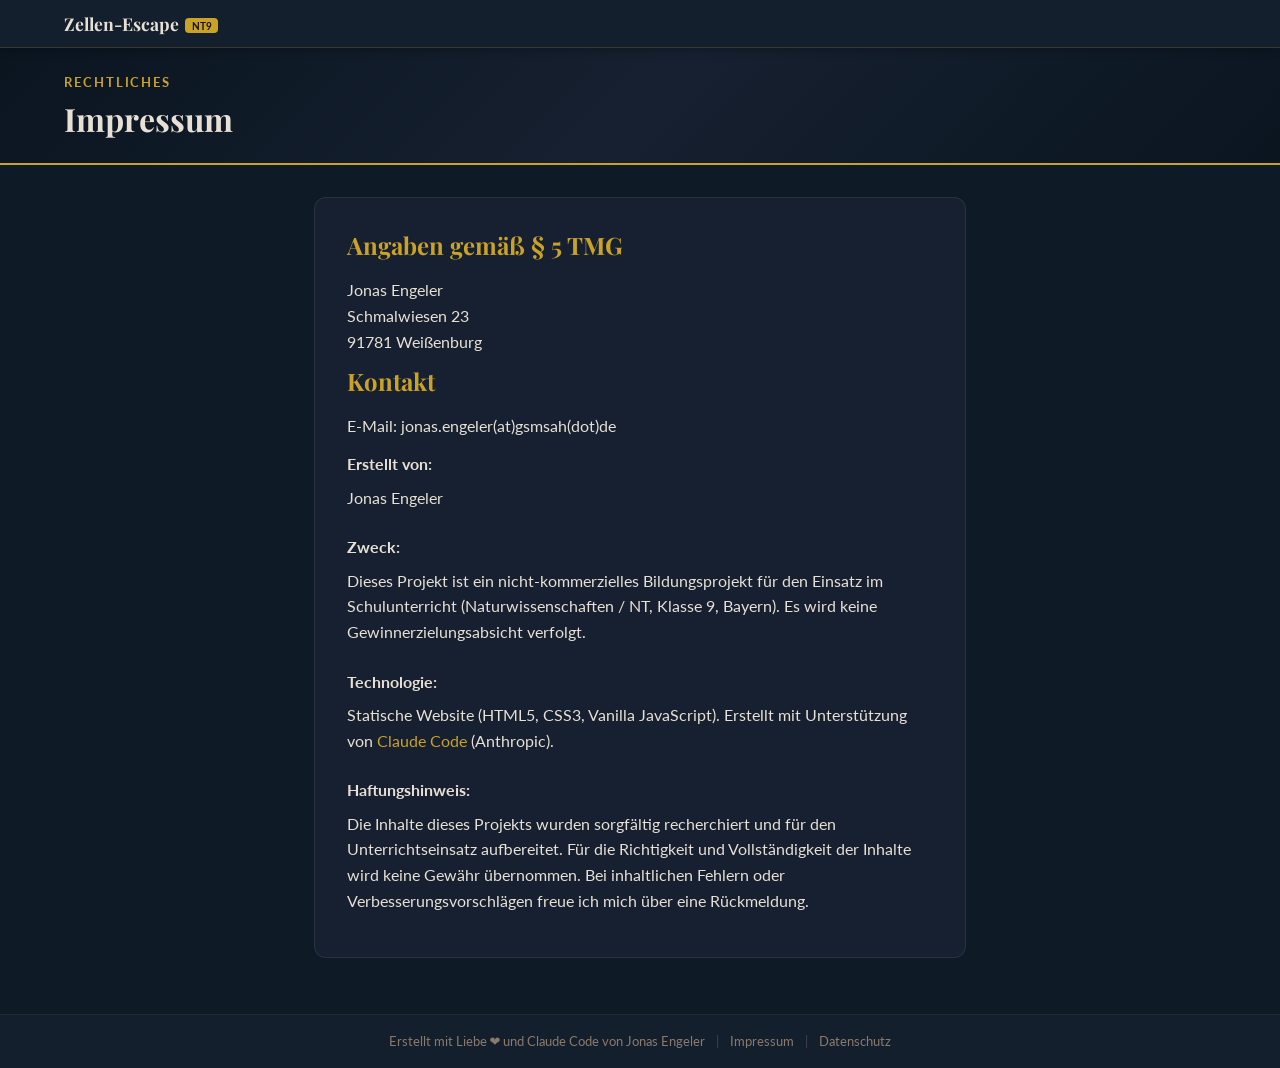
==== commit 769f4149: "Add contact information to impressum.html" ====
--- a/impressum.html
+++ b/impressum.html
@@ -26,6 +26,16 @@
 <main style="max-width:700px;margin:2rem auto;padding:0 1.5rem;">
   <div class="lehrer-card" style="background:var(--bg-card);border:1px solid rgba(255,255,255,0.08);border-radius:var(--radius-lg);padding:2rem;margin-bottom:1.5rem;">
     <h2 style="color:var(--gold);margin-bottom:1rem;">Angaben gemäß § 5 TMG</h2>
+     <p>
+      Jonas Engeler<br>
+      Schmalwiesen 23<br>
+      91781 Weißenburg
+    </p>
+
+    <h2>Kontakt</h2>
+    <p>
+      E-Mail: jonas.engeler(at)gsmsah(dot)de
+    </p>
 
     <p style="color:var(--text-light);margin-bottom:0.5rem;"><strong>Erstellt von:</strong></p>
     <p style="color:var(--text-light);margin-bottom:1.5rem;">Jonas Engeler</p>
